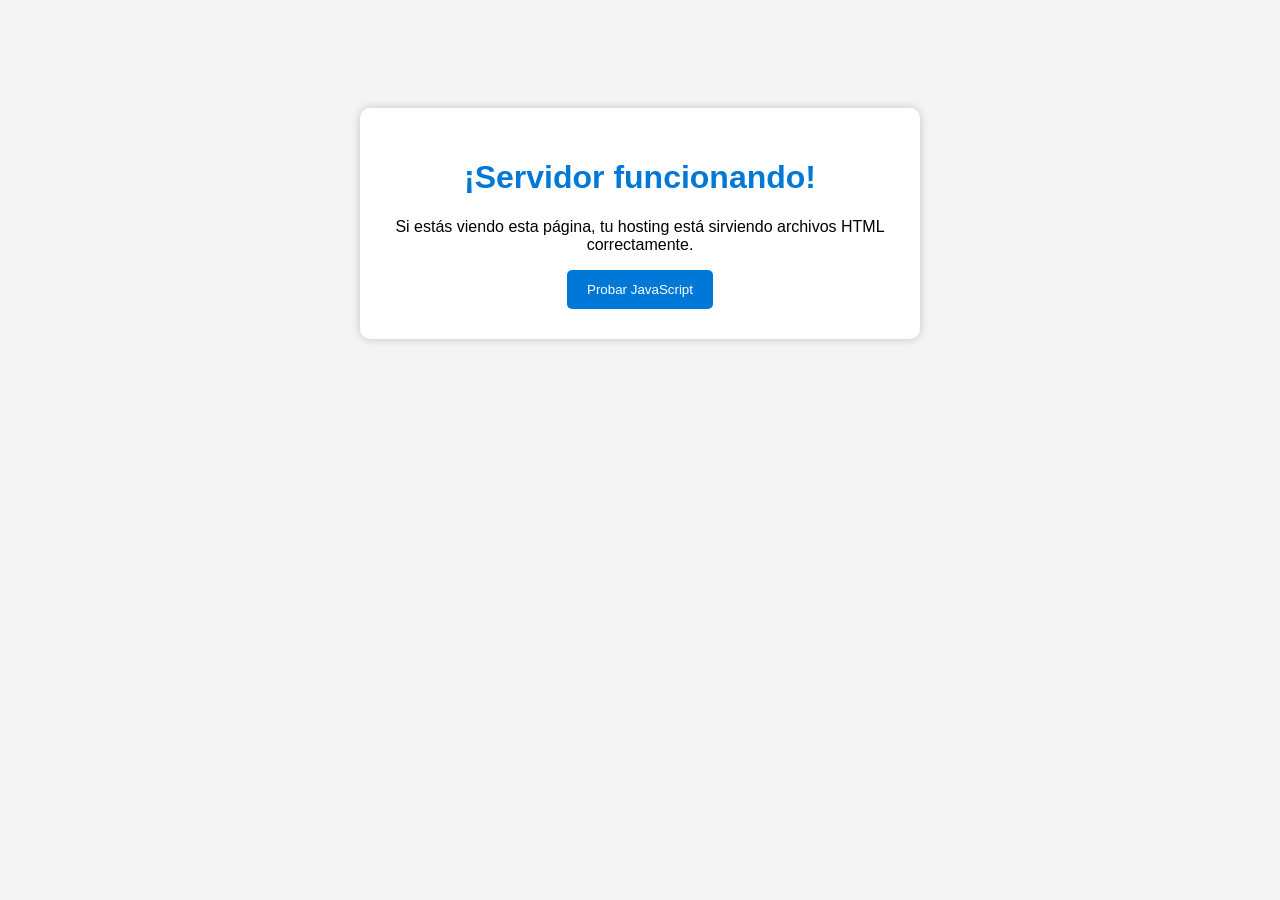
==== index.html @ c4622e23 "Add files via upload" ====
<!DOCTYPE html>
<html lang="es">
<head>
    <meta charset="UTF-8">
    <meta name="viewport" content="width=device-width, initial-scale=1.0">
    <title>Mi Primera Página</title>

    <style>
        body {
            font-family: Arial, sans-serif;
            background: #f4f4f4;
            text-align: center;
            padding-top: 100px;
        }

        .contenedor {
            background: white;
            width: 80%;
            max-width: 500px;
            margin: auto;
            padding: 30px;
            border-radius: 10px;
            box-shadow: 0 0 10px rgba(0,0,0,0.2);
        }

        h1 {
            color: #0078d7;
        }

        button {
            background: #0078d7;
            color: white;
            border: none;
            padding: 12px 20px;
            border-radius: 5px;
            cursor: pointer;
        }

        button:hover {
            background: #005fa3;
        }
    </style>
</head>
<body>

    <div class="contenedor">
        <h1>¡Servidor funcionando!</h1>
        <p>Si estás viendo esta página, tu hosting está sirviendo archivos HTML correctamente.</p>

        <button onclick="saludar()">
            Probar JavaScript
        </button>
    </div>

    <script>
        function saludar() {
            alert("¡JavaScript funciona correctamente!");
        }
    </script>

</body>
</html>
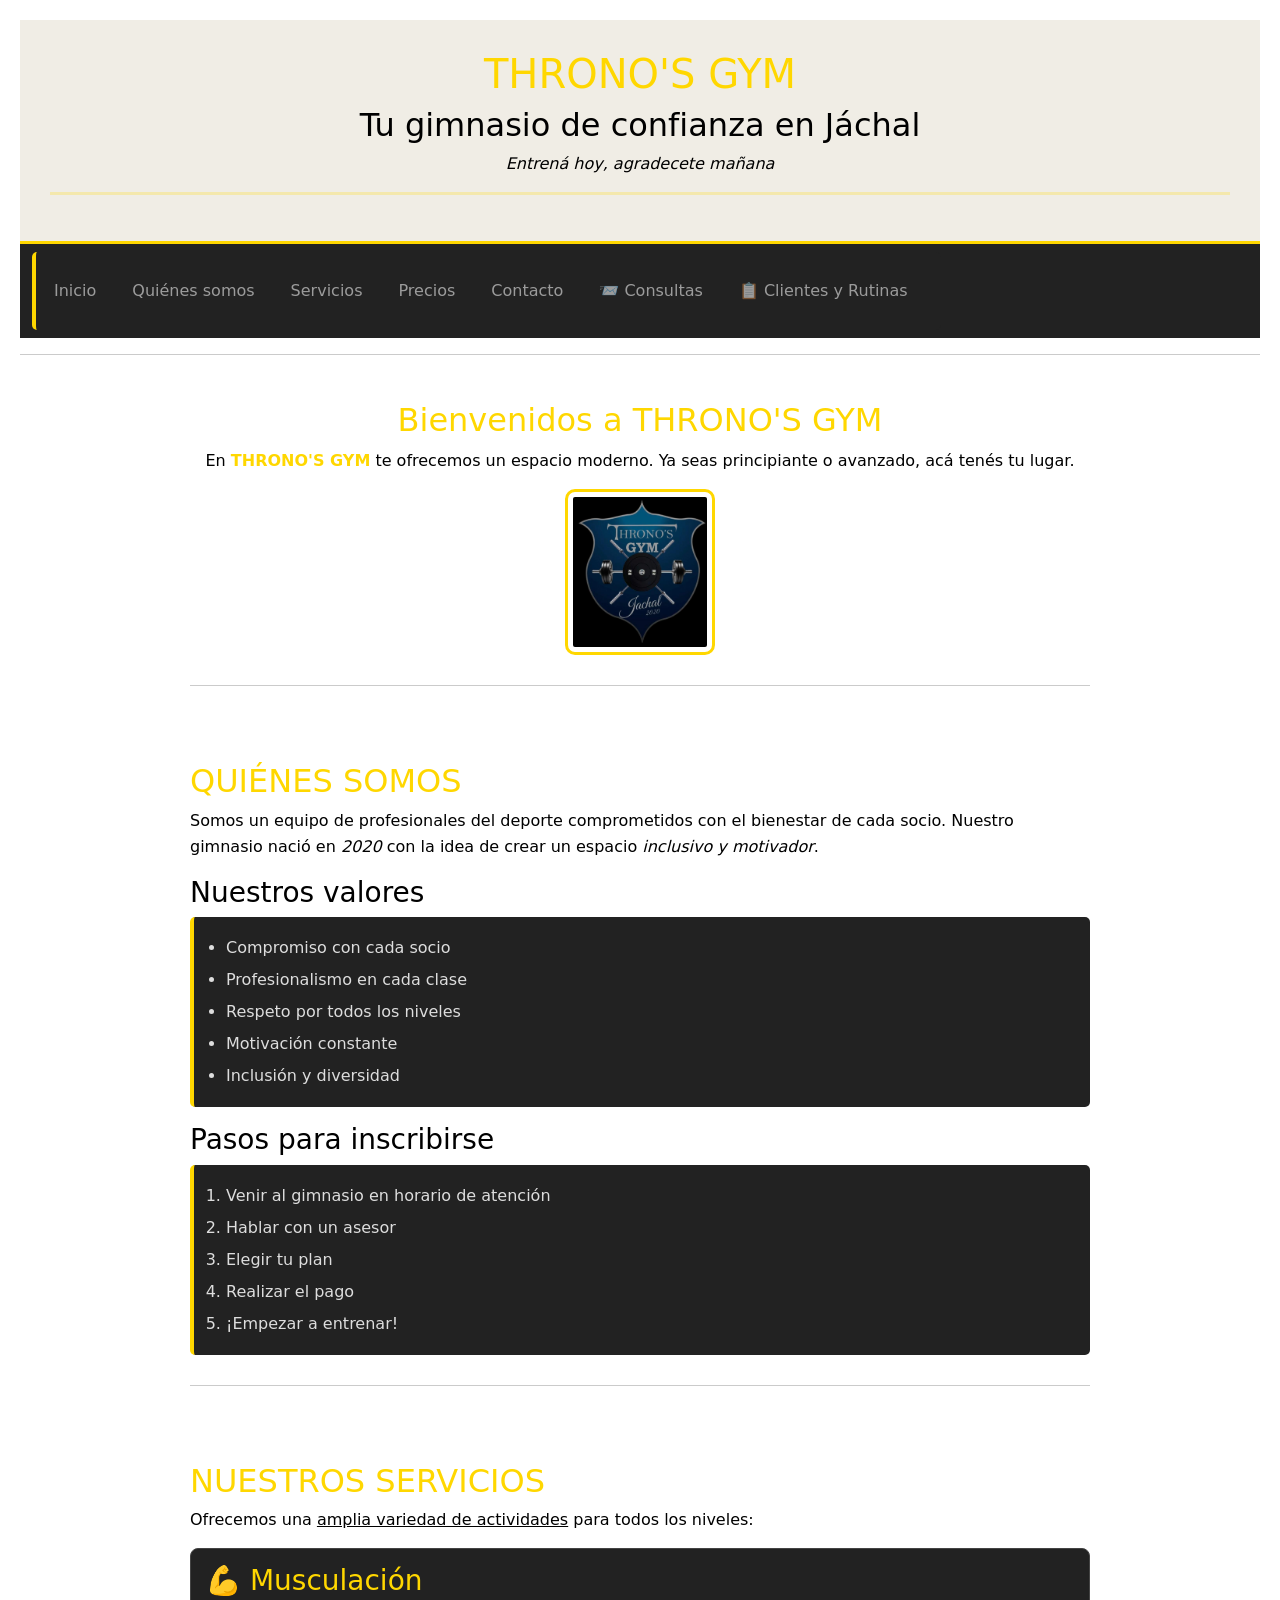
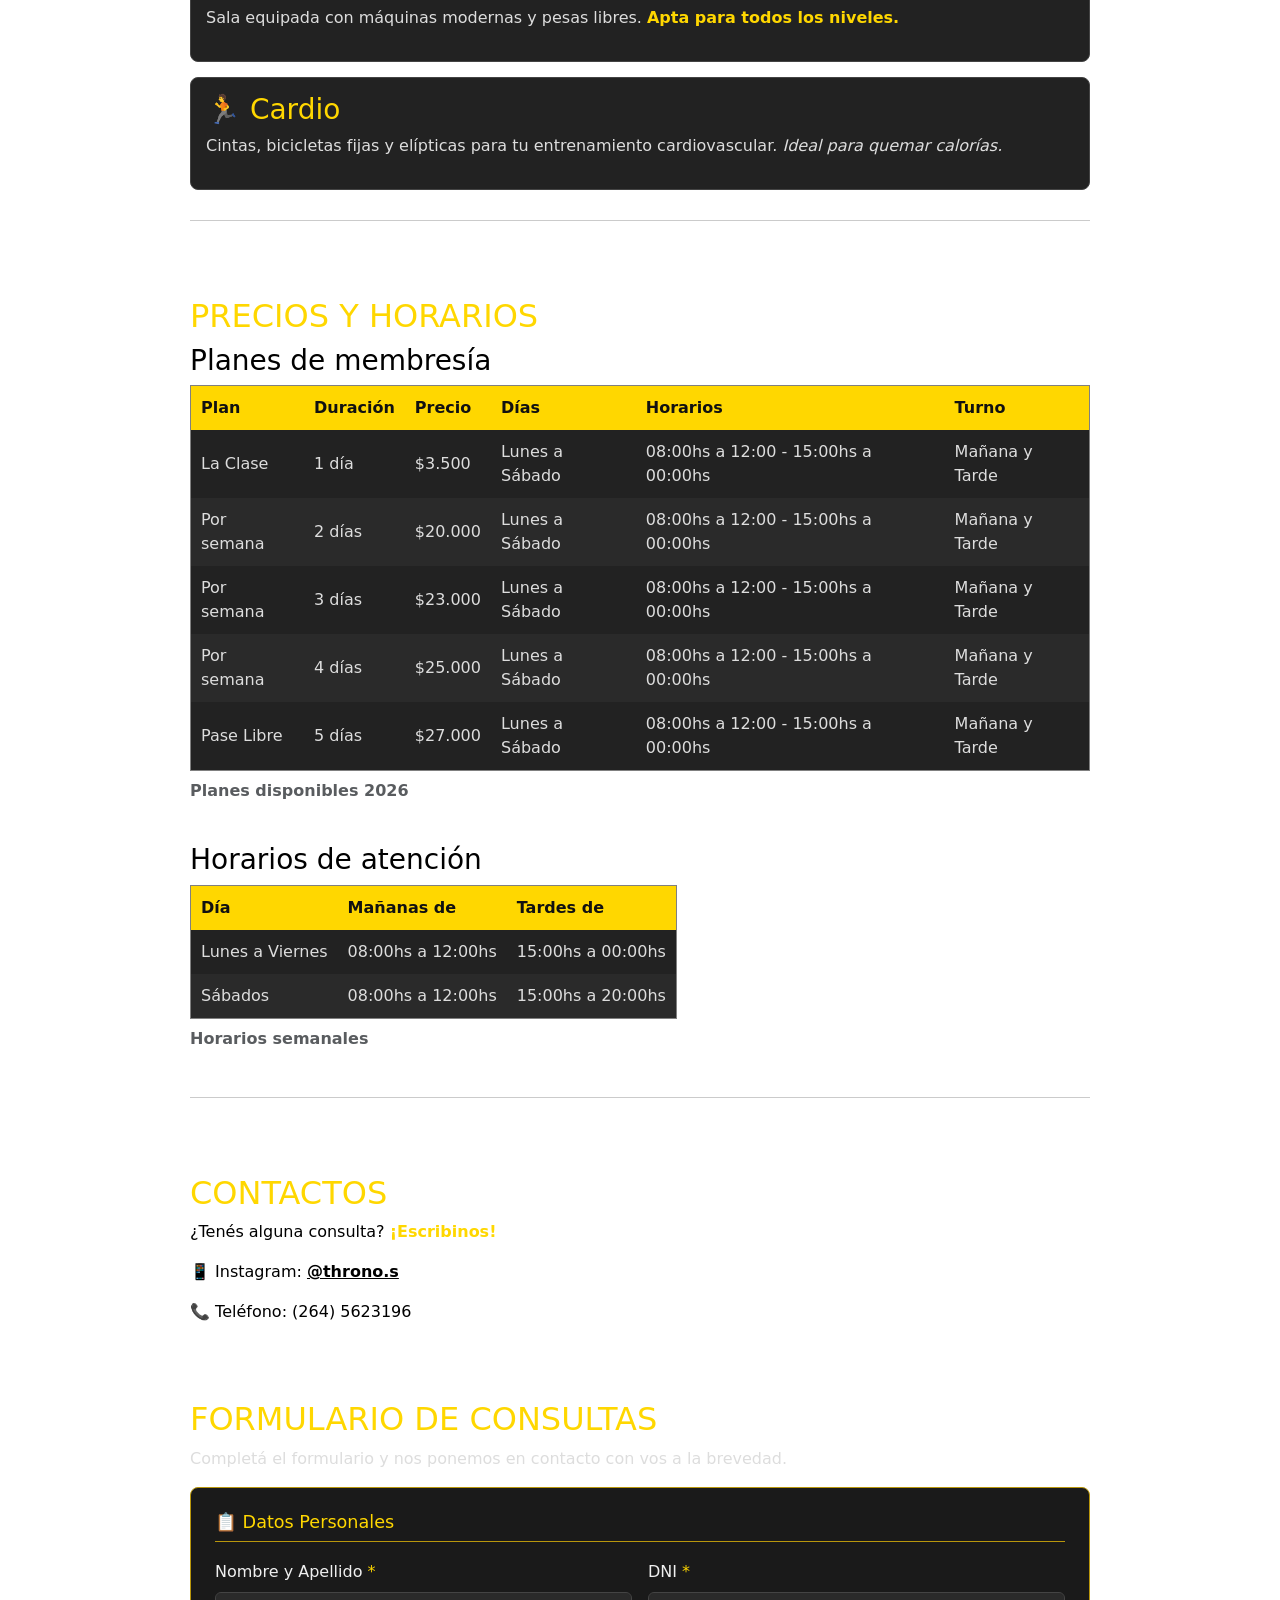
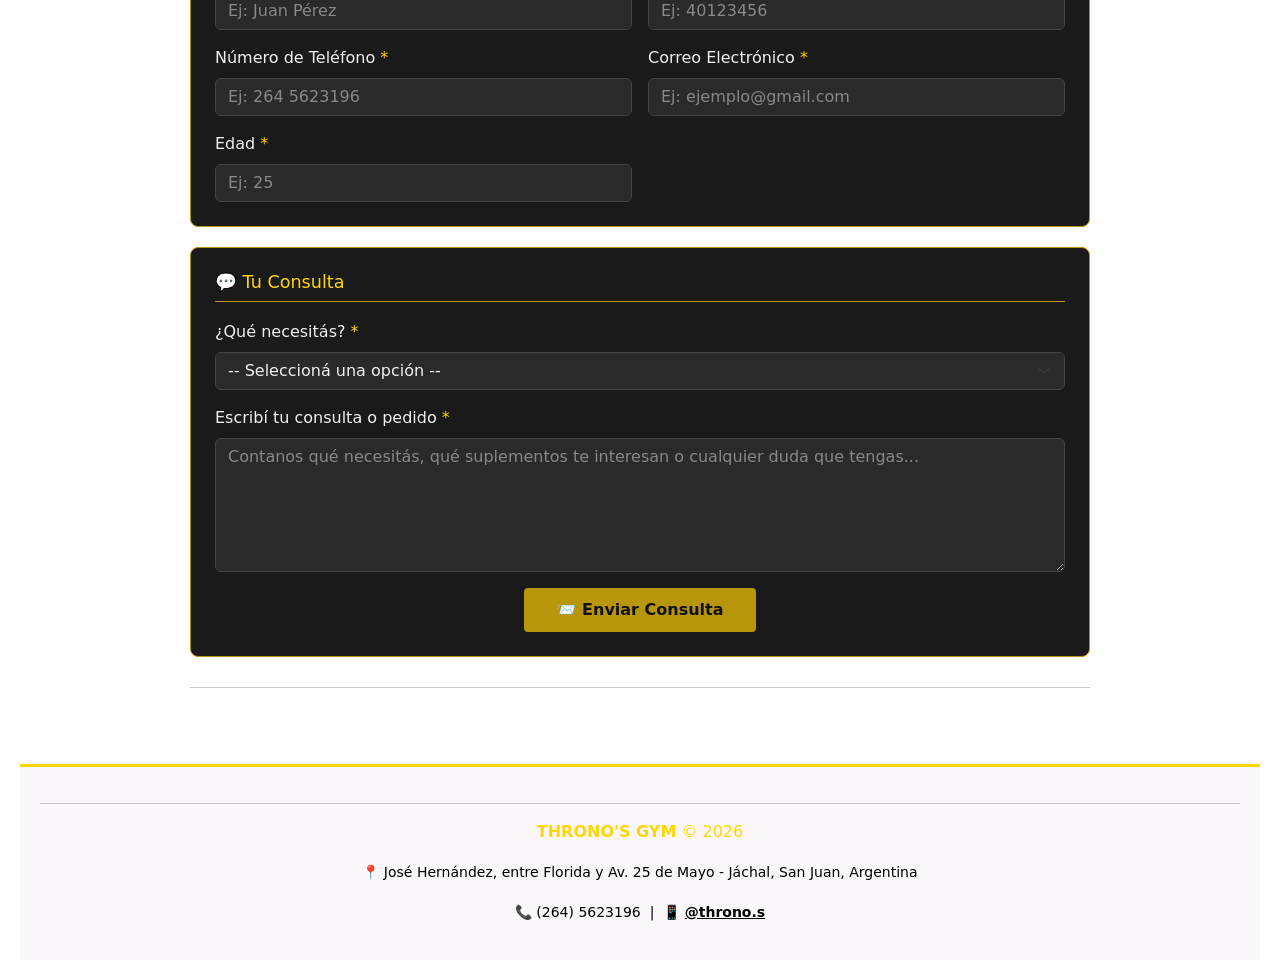
==== commit 22dc5f8f: "Add files via upload" ====
--- a/index.html
+++ b/index.html
@@ -1,62 +1,430 @@
-<!DOCTYPE html>
-<html lang="es">
-<head>
-    <meta charset="UTF-8">
-    <meta name="viewport" content="width=device-width, initial-scale=1.0">
-    <title>Mi Primera Página</title>
-
-    <style>
-        body {
-            font-family: Arial, sans-serif;
-            background: #f4f4f4;
-            text-align: center;
-            padding-top: 100px;
-        }
-
-        .contenedor {
-            background: white;
-            width: 80%;
-            max-width: 500px;
-            margin: auto;
-            padding: 30px;
-            border-radius: 10px;
-            box-shadow: 0 0 10px rgba(0,0,0,0.2);
-        }
-
-        h1 {
-            color: #0078d7;
-        }
-
-        button {
-            background: #0078d7;
-            color: white;
-            border: none;
-            padding: 12px 20px;
-            border-radius: 5px;
-            cursor: pointer;
-        }
-
-        button:hover {
-            background: #005fa3;
-        }
-    </style>
-</head>
-<body>
-
-    <div class="contenedor">
-        <h1>¡Servidor funcionando!</h1>
-        <p>Si estás viendo esta página, tu hosting está sirviendo archivos HTML correctamente.</p>
-
-        <button onclick="saludar()">
-            Probar JavaScript
-        </button>
-    </div>
-
-    <script>
-        function saludar() {
-            alert("¡JavaScript funciona correctamente!");
-        }
-    </script>
-
-</body>
-</html>+<!DOCTYPE html>
+<html lang="es">
+
+<head>
+  <meta charset="UTF-8">
+  <meta name="author" content="Victoria - 7° 2°">
+  <meta name="description" content="THRONO'S GYM - Gimnasio y entrenamiento">
+  <title>THRONO'S GYM</title>
+  <!-- CSS propio igual que etapa 3 -->
+  <link rel="stylesheet" href="estilo.css">
+  <!-- Bootstrap CDN - se agrega en la etapa 4 para mejorar el menú y la organización -->
+  <link href="https://cdn.jsdelivr.net/npm/bootstrap@5.3.0/dist/css/bootstrap.min.css" rel="stylesheet">
+
+</head>
+
+<body>
+
+  <header>
+    <h1 class="texto-dorado">THRONO'S GYM</h1>
+    <h2 class="texto-negro">Tu gimnasio de confianza en Jáchal</h2>
+    <p class="texto-negro"><em>Entrená hoy, agradecete mañana</em></p>
+    <hr class="hr-dorado">
+  </header>
+
+  <!-- MENÚ DE NAVEGACIÓN CON BOOTSTRAP
+       navbar = barra de navegación de Bootstrap
+       navbar-expand-lg = en celular se colapsa en botón hamburguesa
+       navbar-dark = letras claras para fondo oscuro -->
+  <nav class="navbar navbar-expand-lg navbar-dark" style="background-color: #222222;">
+    <div class="container-fluid">
+
+      <!-- Botón hamburguesa que aparece en celular -->
+      <button class="navbar-toggler" type="button"
+              data-bs-toggle="collapse" data-bs-target="#menuNav"
+              aria-controls="menuNav" aria-expanded="false" aria-label="Toggle navigation">
+        <span class="navbar-toggler-icon"></span>
+      </button>
+
+      <!-- Links del menú, colapsables en celular -->
+      <div class="collapse navbar-collapse" id="menuNav">
+        <ul class="navbar-nav me-auto mb-2 mb-lg-0">
+          <li class="nav-item"><a href="#inicio"   class="nav-link link-menu">Inicio</a></li>
+          <li class="nav-item"><a href="#nosotros" class="nav-link link-menu">Quiénes somos</a></li>
+          <li class="nav-item"><a href="#servicios"class="nav-link link-menu">Servicios</a></li>
+          <li class="nav-item"><a href="#precios"  class="nav-link link-menu">Precios</a></li>
+          <li class="nav-item"><a href="#contacto" class="nav-link link-menu">Contacto</a></li>
+          <li class="nav-item"><a href="#formulario"  class="nav-link link-menu">📨 Consultas</a></li>
+          <li class="nav-item"><a href="index2.html" class="nav-link link-menu">📋 Clientes y Rutinas</a></li>
+        </ul>
+      </div>
+
+    </div>
+  </nav>
+
+  <hr class="hr-oscuro">
+
+  <main class="main-index">
+
+    <!-- SECCIÓN INICIO -->
+    <section id="inicio">
+      <h2 class="texto-dorado texto-centrado">Bienvenidos a THRONO'S GYM</h2>
+      <p class="parrafo-inicio">
+        En <strong class="texto-dorado">THRONO'S GYM</strong> te ofrecemos un espacio moderno.
+        Ya seas principiante o avanzado, acá tenés tu lugar.
+      </p>
+      <div class="texto-centrado">
+        <img src="imagen.jpeg" alt="logotipo" width="150" class="logo-gym">
+      </div>
+      <hr class="hr-margin">
+    </section>
+
+    <!-- SECCIÓN QUIÉNES SOMOS -->
+    <section id="nosotros">
+      <h2 class="texto-dorado">QUIÉNES SOMOS</h2>
+      <p class="parrafo-nosotros">
+        Somos un equipo de profesionales del deporte comprometidos
+        con el bienestar de cada socio. Nuestro gimnasio nació en <em>2020</em>
+        con la idea de crear un espacio <em>inclusivo y motivador</em>.
+      </p>
+      <h3 class="texto-negro">Nuestros valores</h3>
+      <ul>
+        <li>Compromiso con cada socio</li>
+        <li>Profesionalismo en cada clase</li>
+        <li>Respeto por todos los niveles</li>
+        <li>Motivación constante</li>
+        <li>Inclusión y diversidad</li>
+      </ul>
+      <h3 class="texto-negro">Pasos para inscribirse</h3>
+      <ol>
+        <li>Venir al gimnasio en horario de atención</li>
+        <li>Hablar con un asesor</li>
+        <li>Elegir tu plan</li>
+        <li>Realizar el pago</li>
+        <li>¡Empezar a entrenar!</li>
+      </ol>
+      <hr class="hr-margin">
+    </section>
+
+    <!-- SECCIÓN SERVICIOS -->
+    <section id="servicios">
+      <h2 class="texto-dorado">NUESTROS SERVICIOS</h2>
+      <p class="texto-negro">Ofrecemos una <u>amplia variedad de actividades</u> para todos los niveles:</p>
+      <article>
+        <h3 class="texto-dorado">💪 Musculación</h3>
+        <p class="texto-gris-claro">
+          Sala equipada con máquinas modernas y pesas libres.
+          <strong class="texto-dorado">Apta para todos los niveles.</strong>
+        </p>
+      </article>
+      <article>
+        <h3 class="texto-dorado">🏃 Cardio</h3>
+        <p class="texto-gris-claro">
+          Cintas, bicicletas fijas y elípticas para tu entrenamiento cardiovascular.
+          <em>Ideal para quemar calorías.</em>
+        </p>
+      </article>
+      <hr class="hr-margin">
+    </section>
+
+    <!-- SECCIÓN PRECIOS Y HORARIOS -->
+    <section id="precios">
+      <h2 class="texto-dorado">PRECIOS Y HORARIOS</h2>
+      <h3 class="texto-negro">Planes de membresía</h3>
+      <!-- table-responsive es una clase Bootstrap que permite scroll horizontal en celular -->
+      <div class="table-responsive">
+        <table border="1">
+          <caption>Planes disponibles 2026</caption>
+          <tr>
+            <th>Plan</th>
+            <th>Duración</th>
+            <th>Precio</th>
+            <th>Días</th>
+            <th>Horarios</th>
+            <th>Turno</th>
+          </tr>
+          <tr class="fila-clara">
+            <td>La Clase</td>
+            <td>1 día</td>
+            <td>$3.500</td>
+            <td>Lunes a Sábado</td>
+            <td>08:00hs a 12:00 - 15:00hs a 00:00hs</td>
+            <td>Mañana y Tarde</td>
+          </tr>
+          <tr class="fila-oscura">
+            <td>Por semana</td>
+            <td>2 días</td>
+            <td>$20.000</td>
+            <td>Lunes a Sábado</td>
+            <td>08:00hs a 12:00 - 15:00hs a 00:00hs</td>
+            <td>Mañana y Tarde</td>
+          </tr>
+          <tr class="fila-clara">
+            <td>Por semana</td>
+            <td>3 días</td>
+            <td>$23.000</td>
+            <td>Lunes a Sábado</td>
+            <td>08:00hs a 12:00 - 15:00hs a 00:00hs</td>
+            <td>Mañana y Tarde</td>
+          </tr>
+          <tr class="fila-oscura">
+            <td>Por semana</td>
+            <td>4 días</td>
+            <td>$25.000</td>
+            <td>Lunes a Sábado</td>
+            <td>08:00hs a 12:00 - 15:00hs a 00:00hs</td>
+            <td>Mañana y Tarde</td>
+          </tr>
+          <tr class="fila-clara">
+            <td>Pase Libre</td>
+            <td>5 días</td>
+            <td>$27.000</td>
+            <td>Lunes a Sábado</td>
+            <td>08:00hs a 12:00 - 15:00hs a 00:00hs</td>
+            <td>Mañana y Tarde</td>
+          </tr>
+        </table>
+      </div>
+
+      <br>
+
+      <h3 class="texto-negro">Horarios de atención</h3>
+      <div class="table-responsive">
+        <table border="1" class="tabla-horarios">
+          <caption>Horarios semanales</caption>
+          <tr>
+            <th>Día</th>
+            <th>Mañanas de</th>
+            <th>Tardes de</th>
+          </tr>
+          <tr class="fila-clara">
+            <td>Lunes a Viernes</td>
+            <td>08:00hs a 12:00hs</td>
+            <td>15:00hs a 00:00hs</td>
+          </tr>
+          <tr class="fila-oscura">
+            <td>Sábados</td>
+            <td>08:00hs a 12:00hs</td>
+            <td>15:00hs a 20:00hs</td>
+          </tr>
+        </table>
+      </div>
+      <hr class="hr-margin">
+    </section>
+
+    <!-- SECCIÓN CONTACTO -->
+    <section id="contacto">
+      <h2 class="texto-dorado">CONTACTOS</h2>
+      <p class="texto-negro">¿Tenés alguna consulta? <strong class="texto-dorado">¡Escribinos!</strong></p>
+      <p class="texto-negro">
+        📱 Instagram:
+        <a href="https://www.instagram.com/throno.s?igsh=Z3BqMDZ6ZThnajE0"
+           target="_blank" class="link-instagram">@throno.s</a>
+      </p>
+      <p class="texto-negro">📞 Teléfono: (264) 5623196</p>
+    </section>
+
+    <!-- SECCIÓN FORMULARIO DE CONSULTAS -->
+    <section id="formulario">
+      <h2 class="texto-dorado">FORMULARIO DE CONSULTAS</h2>
+      <p class="texto-negro">Completá el formulario y nos ponemos en contacto con vos a la brevedad.</p>
+
+      <!-- Mensaje de confirmación (oculto por defecto, lo muestra el script.js) -->
+      <div id="mensajeExito" class="alert alert-success d-none" role="alert">
+        ✅ <strong>¡Consulta enviada con éxito!</strong> Te responderemos a la brevedad. ¡Gracias!
+      </div>
+
+      <!-- FORMULARIO - action apunta a FormSubmit según la guía -->
+      <form id="formConsultas"
+            action="https://formsubmit.co/vzeballos457@gmail.com"
+            method="POST"
+            novalidate>
+
+        <!-- Campos ocultos de FormSubmit (según guía, sección 8) -->
+        <input type="hidden" name="_captcha" value="false">
+        <input type="hidden" name="_next" value="http://localhost/formulario/">
+
+        <!-- BLOQUE 1: Datos personales -->
+        <div class="container form-bloque">
+          <h3 class="texto-dorado form-bloque-titulo">📋 Datos Personales</h3>
+
+          <div class="row g-3">
+
+            <!-- Nombre y Apellido -->
+            <div class="col-md-6">
+              <label for="nombreApellido" class="form-label texto-negro">Nombre y Apellido <span class="texto-dorado">*</span></label>
+              <input type="text"
+                     class="form-control input-gym"
+                     id="nombreApellido"
+                     name="nombre_apellido"
+                     placeholder="Ej: Juan Pérez"
+                     required>
+              <div class="invalid-feedback">Por favor ingresá tu nombre y apellido.</div>
+            </div>
+
+            <!-- DNI -->
+            <div class="col-md-6">
+              <label for="dni" class="form-label texto-negro">DNI <span class="texto-dorado">*</span></label>
+              <input type="number"
+                     class="form-control input-gym"
+                     id="dni"
+                     name="dni"
+                     placeholder="Ej: 40123456"
+                     min="1000000"
+                     max="99999999"
+                     required>
+              <div class="invalid-feedback">Por favor ingresá un DNI válido.</div>
+            </div>
+
+            <!-- Teléfono -->
+            <div class="col-md-6">
+              <label for="telefono" class="form-label texto-negro">Número de Teléfono <span class="texto-dorado">*</span></label>
+              <input type="tel"
+                     class="form-control input-gym"
+                     id="telefono"
+                     name="telefono"
+                     placeholder="Ej: 264 5623196"
+                     required>
+              <div class="invalid-feedback">Por favor ingresá tu número de teléfono.</div>
+            </div>
+
+            <!-- Correo electrónico -->
+            <div class="col-md-6">
+              <label for="correo" class="form-label texto-negro">Correo Electrónico <span class="texto-dorado">*</span></label>
+              <input type="email"
+                     class="form-control input-gym"
+                     id="correo"
+                     name="correo"
+                     placeholder="Ej: ejemplo@gmail.com"
+                     required>
+              <div class="invalid-feedback">Por favor ingresá un correo electrónico válido.</div>
+            </div>
+
+            <!-- Edad -->
+            <div class="col-md-6">
+              <label for="edad" class="form-label texto-negro">Edad <span class="texto-dorado">*</span></label>
+              <input type="number"
+                     class="form-control input-gym"
+                     id="edad"
+                     name="edad"
+                     placeholder="Ej: 25"
+                     min="10"
+                     max="99"
+                     required>
+              <div class="invalid-feedback">Por favor ingresá tu edad.</div>
+            </div>
+
+          </div>
+        </div>
+
+        <!-- BLOQUE 2: Tipo de consulta y mensaje -->
+        <div class="container form-bloque">
+          <h3 class="texto-dorado form-bloque-titulo">💬 Tu Consulta</h3>
+
+          <div class="row g-3">
+
+            <!-- Tipo de consulta (select desplegable) -->
+            <div class="col-12">
+              <label for="tipoConsulta" class="form-label texto-negro">¿Qué necesitás? <span class="texto-dorado">*</span></label>
+              <select class="form-select input-gym"
+                      id="tipoConsulta"
+                      name="tipo_consulta"
+                      required>
+                <option value="" disabled selected>-- Seleccioná una opción --</option>
+                <option value="Consulta general">❓ Realizar una consulta general</option>
+                <option value="Compra de suplementos">🥤 Compra de suplementos</option>
+              </select>
+              <div class="invalid-feedback">Por favor seleccioná una opción.</div>
+            </div>
+
+            <!-- Mensaje / detalle -->
+            <div class="col-12">
+              <label for="mensaje" class="form-label texto-negro">Escribí tu consulta o pedido <span class="texto-dorado">*</span></label>
+              <textarea class="form-control input-gym"
+                        id="mensaje"
+                        name="mensaje"
+                        rows="5"
+                        placeholder="Contanos qué necesitás, qué suplementos te interesan o cualquier duda que tengas..."
+                        required></textarea>
+              <div class="invalid-feedback">Por favor escribí tu consulta o pedido.</div>
+            </div>
+
+            <!-- Botón de envío -->
+            <div class="col-12 texto-centrado">
+              <button type="submit" class="btn btn-gym">
+                📨 Enviar Consulta
+              </button>
+            </div>
+
+          </div>
+        </div>
+
+      </form>
+      <hr class="hr-margin">
+    </section>
+
+  </main>
+
+  <!-- PIE DE PÁGINA CON INFORMACIÓN COMPLETA -->
+  <footer>
+    <hr class="hr-oscuro">
+    <p class="texto-dorado"><strong>THRONO'S GYM</strong> &copy; 2026</p>
+    <p><small>📍 José Hernández, entre Florida y Av. 25 de Mayo - Jáchal, San Juan, Argentina</small></p>
+    <p><small>📞 (264) 5623196 &nbsp;|&nbsp;
+      📱 <a href="https://www.instagram.com/throno.s" target="_blank" class="link-instagram">@throno.s</a>
+    </small></p>
+
+  <style>
+    .form-bloque {
+      background-color: #1a1a1a;
+      border: 1px solid #b8960c;
+      border-radius: 8px;
+      padding: 24px;
+      margin-bottom: 20px;
+    }
+    .form-bloque-titulo {
+      font-size: 1.1rem;
+      margin-bottom: 18px;
+      border-bottom: 1px solid #b8960c;
+      padding-bottom: 8px;
+    }
+    .input-gym {
+      background-color: #2a2a2a;
+      color: #f0f0f0;
+      border: 1px solid #444;
+    }
+    .input-gym:focus {
+      background-color: #2a2a2a;
+      color: #f0f0f0;
+      border-color: #b8960c;
+      box-shadow: 0 0 0 0.2rem rgba(184, 150, 12, 0.25);
+    }
+    .input-gym::placeholder {
+      color: #888;
+    }
+    .input-gym option {
+      background-color: #2a2a2a;
+      color: #f0f0f0;
+    }
+    .btn-gym {
+      background-color: #b8960c;
+      color: #111;
+      font-weight: bold;
+      border: none;
+      padding: 10px 32px;
+      border-radius: 4px;
+      font-size: 1rem;
+      transition: background-color 0.2s;
+    }
+    .btn-gym:hover {
+      background-color: #d4a90e;
+      color: #111;
+    }
+    .form-label {
+      font-weight: 500;
+    }
+    #mensajeExito {
+      background-color: #1a3a1a;
+      border-color: #2d6a2d;
+      color: #6fcf6f;
+      margin-bottom: 16px;
+    }
+  </style>
+
+  <!-- Script de Bootstrap necesario para el menú hamburguesa en celular -->
+  <script src="https://cdn.jsdelivr.net/npm/bootstrap@5.3.0/dist/js/bootstrap.bundle.min.js"></script>
+  <!-- Script de validación y confirmación (Guía 4) -->
+  <script src="script.js"></script>
+
+</body>
+</html>
--- a/estilo.css
+++ b/estilo.css
@@ -0,0 +1,208 @@
+/* --- Estilos Generales --- */
+body {
+    background-color: #FAF6F9;
+    font-family: Arial, sans-serif;
+    margin: 0;
+    padding: 20px;
+}
+
+/* --- Títulos y Párrafos --- */
+h1 {
+    font-size: 48px;
+    margin: 0;
+}
+
+h2 {
+    font-size: 20px;
+}
+
+p {
+    margin: 1em 0;
+}
+
+/* --- Estructura y Secciones --- */
+header {
+    background-color: #f0ede5;
+    text-align: center;
+    padding: 30px;
+    border-bottom: 3px solid #FFD700;
+}
+
+nav {
+    background-color: #222222;
+    padding: 12px;
+    text-align: center;
+}
+
+main {
+    margin: 0 auto;
+}
+
+/* Clases para el ancho máximo según la página */
+.main-index {
+    max-width: 900px;
+}
+
+.main-clientes {
+    max-width: 1000px;
+}
+
+section {
+    padding: 30px 0;
+}
+
+article {
+    background-color: #222222;
+    border: 1px solid #444444;
+    border-radius: 8px;
+    padding: 15px;
+    margin-bottom: 15px;
+}
+
+footer {
+    background-color: #FAF6F9;
+    text-align: center;
+    padding: 20px;
+    border-top: 3px solid #FFD700;
+    margin-top: 30px;
+	color: #000000
+}
+
+/* --- Enlaces, Líneas y Formatos --- */
+a {
+    text-decoration: none;
+}
+
+.link-menu {
+    color: #FFD700;
+    margin: 0 10px;
+}
+
+.link-instagram {
+    color: #000000;
+    font-weight: bold;
+}
+
+.link-footer {
+    color: #FFD700;
+}
+
+hr {
+    border: 0;
+}
+
+.hr-dorado {
+    border-top: 3px solid #FFD700;
+}
+
+.hr-oscuro {
+    border-top: 1px solid #333333;
+}
+
+.hr-margin {
+    border-top: 1px solid #333333;
+    margin-top: 30px;
+}
+
+.texto-dorado {
+    color: #FFD700;
+}
+
+.texto-negro {
+    color: #000000;
+}
+
+.texto-gris-claro {
+    color: #dddddd;
+}
+
+.texto-centrado {
+    text-align: center;
+}
+
+.parrafo-inicio {
+    color: #000000;
+    text-align: center;
+    font-size: 16px;
+    line-height: 1.6;
+}
+
+.parrafo-nosotros {
+    color: #000000;
+    line-height: 1.6;
+}
+
+.marca-pendiente {
+    background-color: #FFD700;
+    color: #111111;
+}
+
+/* --- Listas --- */
+ul, ol {
+    background-color: #222222;
+    border-left: 4px solid #FFD700;
+    padding: 15px 15px 15px 35px;
+    border-radius: 5px;
+    color: #dddddd;
+    line-height: 2;
+}
+
+/* --- Imágenes --- */
+.logo-gym {
+    border: 3px solid #FFD700;
+    border-radius: 10px;
+    padding: 5px;
+}
+
+/* --- Tablas --- */
+table {
+    border-collapse: collapse;
+    width: 100%;
+    background-color: #222222;
+}
+
+caption {
+    color: #000000;
+    font-weight: bold;
+    margin-bottom: 8px;
+}
+
+th {
+    background-color: #FFD700;
+    color: #111111;
+    padding: 10px;
+}
+
+td {
+    padding: 10px;
+}
+
+.fila-oscura {
+    background-color: #2a2a2a;
+    color: #dddddd;
+}
+
+.fila-clara {
+    color: #dddddd;
+}
+
+.estado-activo, .estado-pagado {
+    color: #00cc66;
+}
+
+.estado-inactivo {
+    color: #cc3333;
+}
+
+.tabla-horarios {
+    width: auto;
+}
+
+/* --- Formulario de Consultas --- */
+#formulario .form-label {
+    color: #f0f0f0;
+}
+
+#formulario p {
+    color: #dddddd;
+}
